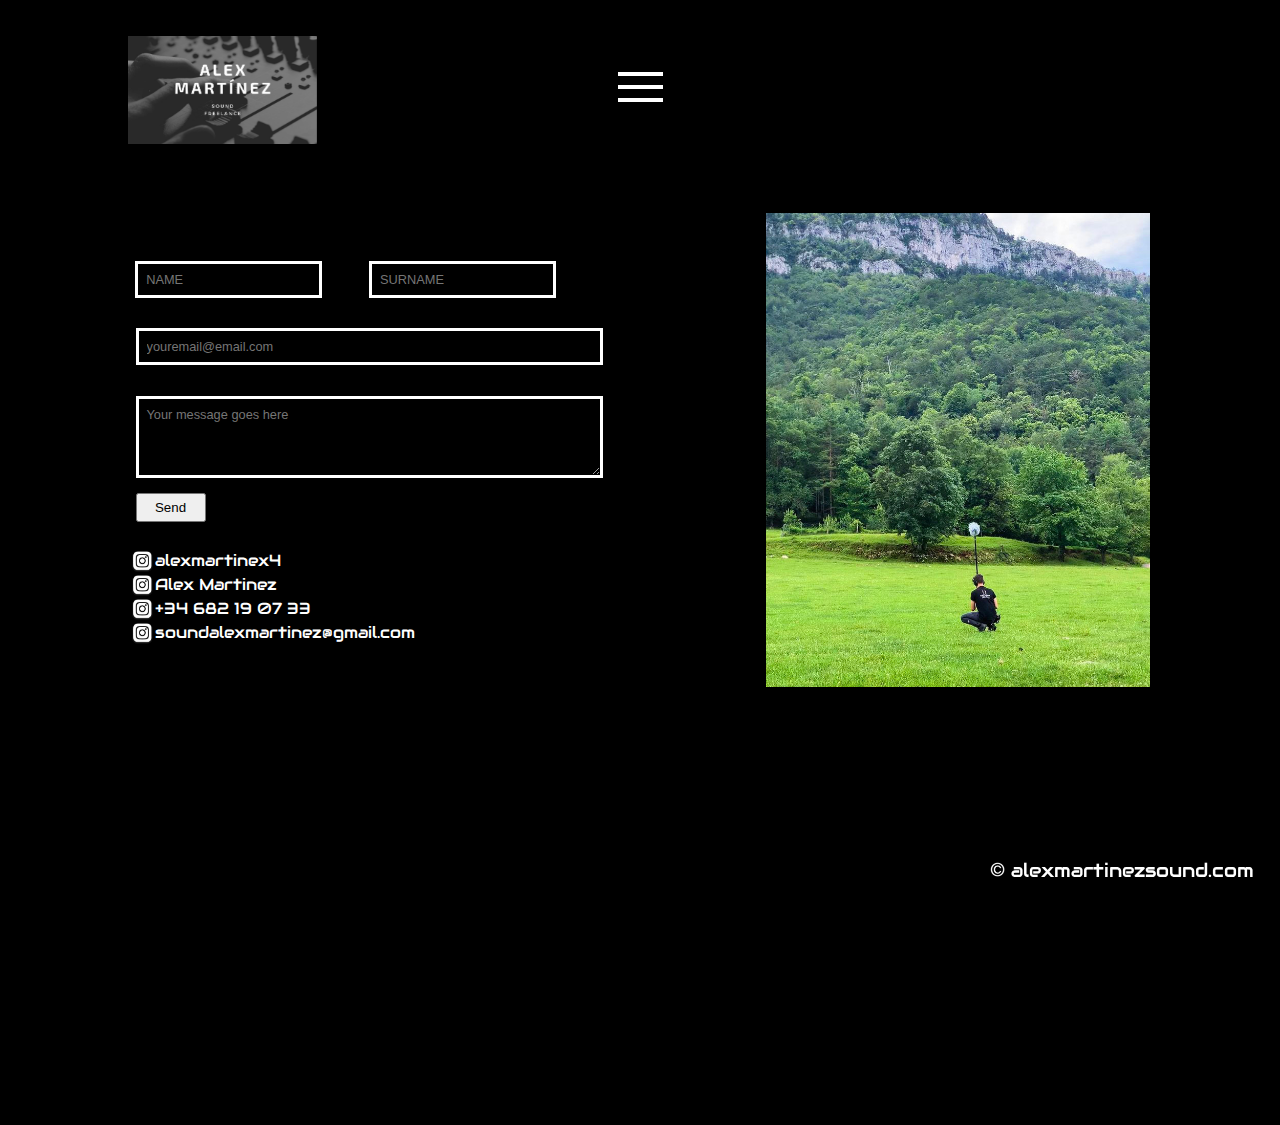
==== contact/index.html @ 27ca423d "favicon and c" ====
<!DOCTYPE html>
<html lang="en">

<head>
    <title>Alex Martinez Sound</title>

    <meta name="description" content="Portfolio page of Alex Martínez">
    <meta http-equiv="X-UA-Compatible" content="IE=edge">
    <meta name="viewport" content="width=device-width,initial-scale=1">
    <meta name="apple-mobile-web-app-title" content="Alex Martínez Sound">
    <meta name="keywords" content="portfolio, design, diseño, graphic design, diseño grafico, audiovisuales">
    <meta name="author" content="Clara Gubau">
    <link rel="stylesheet" href="../style/style.css" type="text/css">
    <link rel="stylesheet" href="contact.css" type="text/css">

    <link rel="apple-touch-icon" sizes="57x57" href="../favicon/apple-icon-57x57.png">
    <link rel="apple-touch-icon" sizes="60x60" href="../favicon/apple-icon-60x60.png">
    <link rel="apple-touch-icon" sizes="72x72" href="../favicon/apple-icon-72x72.png">
    <link rel="apple-touch-icon" sizes="76x76" href="../favicon/apple-icon-76x76.png">
    <link rel="apple-touch-icon" sizes="114x114" href="../favicon/apple-icon-114x114.png">
    <link rel="apple-touch-icon" sizes="120x120" href="../favicon/apple-icon-120x120.png">
    <link rel="apple-touch-icon" sizes="144x144" href="../favicon/apple-icon-144x144.png">
    <link rel="apple-touch-icon" sizes="152x152" href="../favicon/apple-icon-152x152.png">
    <link rel="apple-touch-icon" sizes="180x180" href="../favicon/apple-icon-180x180.png">
    <link rel="icon" type="image/png" sizes="192x192" href="../favicon/android-icon-192x192.png">
    <link rel="icon" type="image/png" sizes="32x32" href="/favicon-32x32.png">
    <link rel="icon" type="image/png" sizes="96x96" href="/favicon-96x96.png">
    <link rel="icon" type="image/png" sizes="16x16" href="/favicon-16x16.png">
    <link rel="manifest" href="/manifest.json">
    <meta name="msapplication-TileColor" content="#ffffff">
    <meta name="msapplication-TileImage" content="/ms-icon-144x144.png">
    <meta name="theme-color" content="#ffffff">

</head>

<body>
    <input type="checkbox" class="openSidebarMenu" id="openSidebarMenu">
    <label for="openSidebarMenu" class="sidebarIconToggle">
        <div class="spinner diagonal part-1"></div>
        <div class="spinner horizontal"></div>
        <div class="spinner diagonal part-2"></div>
    </label>
    <div id="sidebarMenu">
        <ul class="sidebarMenuInner">
            <li style="margin-top: 15vh;"> <a href="../">HOME</a></li>
            <li><a href="../services/">SERVICES</a></li>
            <li><a href="../live/">LIVE</a></li>
            <li><a href="../stages/">STAGES </a></li>
            <li><a href="../contact/">CONTACT</a></li>
        </ul>
    </div>
    <a href="../">
        <img src="../style/images/logo_prov.jpg" alt="logo alex martinez" class="index-logo">
    </a>
    <div class="index-contact">
        <a href="../contact/">
            <img src="../style/images/c.png" alt="c img" class="c-image">
            alexmartinezsound.com</a>
    </div>
    <div class="contact-background"></div>


    <div class="contact-central">
        <form action="https://formspree.io/f/xknpeypp" method="POST">
            <div class="contact-form">
                <div class="contact-names">
                    <label class="prova"><input class="contact-name-box" style="margin-right: 2%;" type="text" name="name"
                            placeholder="NAME"></label>
                    <label class="prova"><input class="contact-name-box" style="margin-left: 2%;" type="text" name="surname"
                            placeholder="SURNAME"></label>
                </div>
                <br>
                <label><input class="contact-mail" type="email" name="_replyto"
                        placeholder="youremail@email.com"></label>
                <br>
                <label>
                    <textarea name="message" rows="4" placeholder="Your message goes here" class="contact-message"
                        type="text"></textarea></label>
                <button type="submit" class="contact-button">Send</button>
                <br>
                <div class="contact-info">
                    <div class="column">
                        <a class="contact-info-links" target="_blank"
                            href="https://instagram.com/alexmartinez4?igshid=10i65me146dnm">
                            <img src="images/iglogo.png" alt="instagram logo" class="contact-info-img">
                            alexmartinex4
                        </a>
                    </div>
                    <div class="column">
                        <a class="contact-info-links" target="_blank"
                            href="https://www.linkedin.com/in/alex-martinez-4169527b">
                            <img src="images/iglogo.png" alt="instagram logo" class="contact-info-img">
                            Alex Martinez
                        </a>
                    </div>
                    <div class="column">
                        <a class="contact-info-links" href="tel:+34 682 19 07 33">
                            <img src="images/iglogo.png" alt="instagram logo" class="contact-info-img">
                            +34 682 19 07 33
                        </a>
                    </div>
                    <div class="column">
                        <a class="contact-info-links" target="_blank" href="mailto:soundalexmartinez@gmail.com">
                            <img src="images/iglogo.png" alt="instagram logo" class="contact-info-img">
                            soundalexmartinez@gmail.com
                        </a>
                    </div>
                </div>
            </div>
        </form>
        <img src="images/contact_latera.jpeg" class="contact-lateral-img" alt="contact lateral image">
    </div>


</body>
---- style/style.css ----
html {
  height: 100%;
  width: 100%;
  font-family: AudioWide, sans-serif;
}
body {
  height: 100%;
  width: 100%;
  margin: 0 0 0 0;
  min-height: 100%;
  /* max-height: min-content; */
  /* overflow: hidden; */
  font-family: AudioWide, sans-serif;
  position: absolute;
}

@font-face {
  font-family: "AudioWide";
  src: local("AudioWide"),
    url("./Audiowide-Regular.ttf") format("truetype");
}

.index-background {
  height: 100%;
  width: 100%;
  background-image: url("images/portada.png");
  background-repeat: no-repeat;
  background-position: center;
  background-size: cover;
  z-index: -5;
  top: 0;
  position: absolute;
}

.index-contact {
  text-align: right;
  font-size: 1.5vw;
  color: white;
  bottom: 2%;
  right: 2%;
  position: fixed;
}
.index-contact a{
  text-decoration: none;
  text-transform: none;
  color: white;
}

.index-logo {
  position: fixed;
  top: 4%;
  left: 10%;
  height: 12%;
  width: auto;
}

.c-image{
  height: 15px;
  width: 15px;

}

.mainInner div {
  display: table-cell;
  vertical-align: middle;
  font-size: 3em;
  font-weight: bold;
  letter-spacing: 1.25px;
}
#sidebarMenu {
  height: 100%;
  position: absolute;
  left: 0;
  width: 100%;
  top: 0;
  text-align: center;
  transform: translateX(-100%);
  background: black;
  z-index: 1;
}
.sidebarMenuInner{
  padding-inline-start: 0%;
}

.sidebarMenuInner li {
  list-style: none;
  color: #fff;
  font-weight: bold;
  padding: 1.5%;
}
.sidebarMenuInner li span {
  color: rgba(255, 255, 255, 0.5);
}
.sidebarMenuInner li a {
  color: #fff;
  font-weight: bold;
  text-decoration: none;
  font-size: 3vh;
  align-items: center;
}

input[type="checkbox"]:checked ~ #sidebarMenu {
  transform: translateX(0);
}

input[type="checkbox"] {
  transition: all 0.3s;
  box-sizing: border-box;
  display: none;
}
.sidebarIconToggle {
  transition: all 0.3s;
  box-sizing: border-box;
  cursor: pointer;
  position: fixed;
  z-index: 99;
  margin-left: auto;
  margin-right: auto;
  height: 30px;
  width: 45px;
  left: 0;
  right: 0;
  top: 8%;
}
.spinner {
  transition: all 0.3s;
  box-sizing: border-box;
  position: absolute;
  height: 4px;
  width: 100%;
  background-color: #fff;
}
.horizontal {
  transition: all 0.3s;
  box-sizing: border-box;
  position: relative;
  float: left;
  margin-top: 9px;
}
.diagonal.part-1 {
  position: relative;
  transition: all 0.3s;
  box-sizing: border-box;
  float: left;
}
.diagonal.part-2 {
  transition: all 0.3s;
  box-sizing: border-box;
  position: relative;
  float: left;
  margin-top: 9px;
}
input[type="checkbox"]:checked ~ .sidebarIconToggle > .horizontal {
  transition: all 0.3s;
  box-sizing: border-box;
  opacity: 0;
}
input[type="checkbox"]:checked ~ .sidebarIconToggle > .diagonal.part-1 {
  transition: all 0.3s;
  box-sizing: border-box;
  transform: rotate(135deg);
  margin-top: 15px;
}
input[type="checkbox"]:checked ~ .sidebarIconToggle > .diagonal.part-2 {
  transition: all 0.3s;
  box-sizing: border-box;
  transform: rotate(-135deg);
  margin-top: -15px;
}
---- contact/contact.css ----
.contact-background {
  height: 125%;
  width: 100%;
  background-color: black;
  z-index: -5;
  top: 0;
  position: absolute;
}

.contact-central {
  display: flex;
  justify-content: space-around;
  align-items: center;
  flex-direction: row;
  height: 100%;
  width: 100%;
  background-color: black;
}
@media screen and (max-width: 600px) {
  .contact-central {
    flex-direction: column;
    align-items: center;
    justify-content: center;
  }
}
.contact-form {
  display: flex;
  flex-direction: column;
  justify-content: space-between;
  width: 125%;
}

@media screen and (max-width: 600px) {
  .contact-form {
    margin-top: 80%;
  }
}
.contact-names {
  display: flex;
  flex-direction: row;
  justify-content: space-between;
}

.prova{
  width: 100%;
}

.contact-name-box {
  background-color: transparent;
  color: black;
  box-sizing: border-box;
  border: 3px solid white;
  padding: 8px;
  font-size: 1vw;
  margin: 2%;
}

.contact-mail {
  background-color: transparent;
  color: black;
  box-sizing: border-box;
  border: 3px solid white;
  padding: 8px;
  font-size: 1vw;
  margin: 5px;
  width: 100%;
}

.contact-message {
  background-color: transparent;
  color: black;
  box-sizing: border-box;
  border: 3px solid white;
  padding: 8px;
  font-size: 1vw;
  margin: 5px;
  width: 100%;
  font-family: sans-serif;
}

.contact-button {
  width: 15%;
  margin: 5px;
  padding: 5px;
}

.contact-lateral-img {
  height: auto;
  width: 30%;
}
@media screen and (max-width: 600px) {
  .contact-lateral-img {
    height: auto;
    width: 70%;
    padding: 10%;
  }
}
.contact-info {
  display: flex;
  flex-direction: column;
}
.contact-info-links {
  color: white;
  text-decoration: none;
  display: flex;
  align-items: center;
}
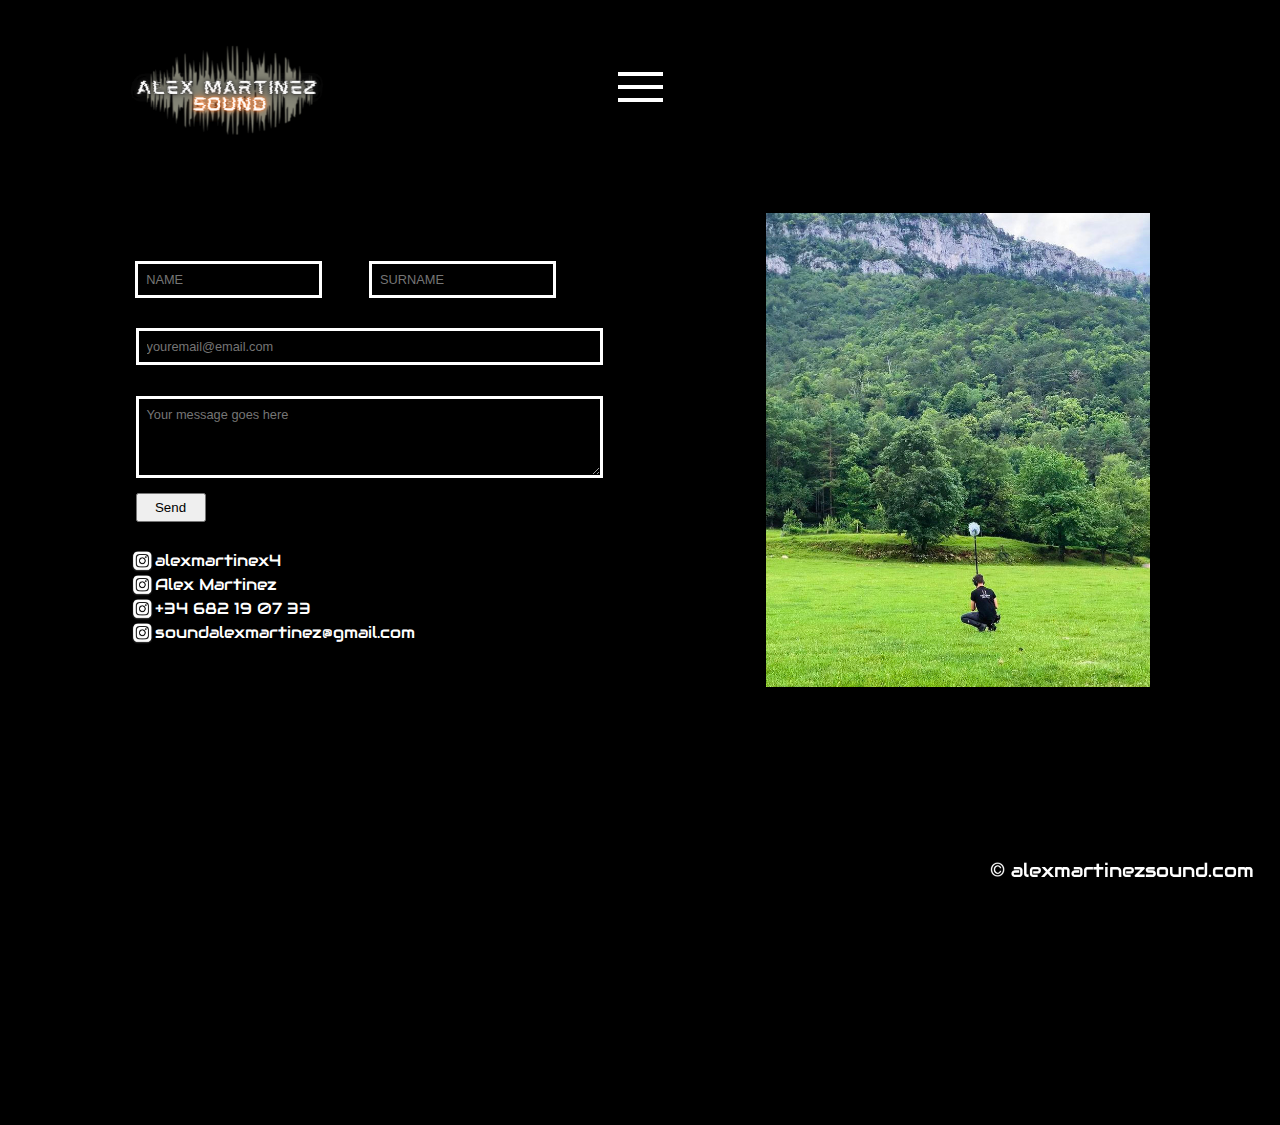
==== commit c14593d4: "changing favicon and logo" ====
--- a/contact/index.html
+++ b/contact/index.html
@@ -50,7 +50,7 @@
         </ul>
     </div>
     <a href="../">
-        <img src="../style/images/logo_prov.jpg" alt="logo alex martinez" class="index-logo">
+        <img src="../style/images/logo_prov.png" alt="logo alex martinez" class="index-logo">
     </a>
     <div class="index-contact">
         <a href="../contact/">
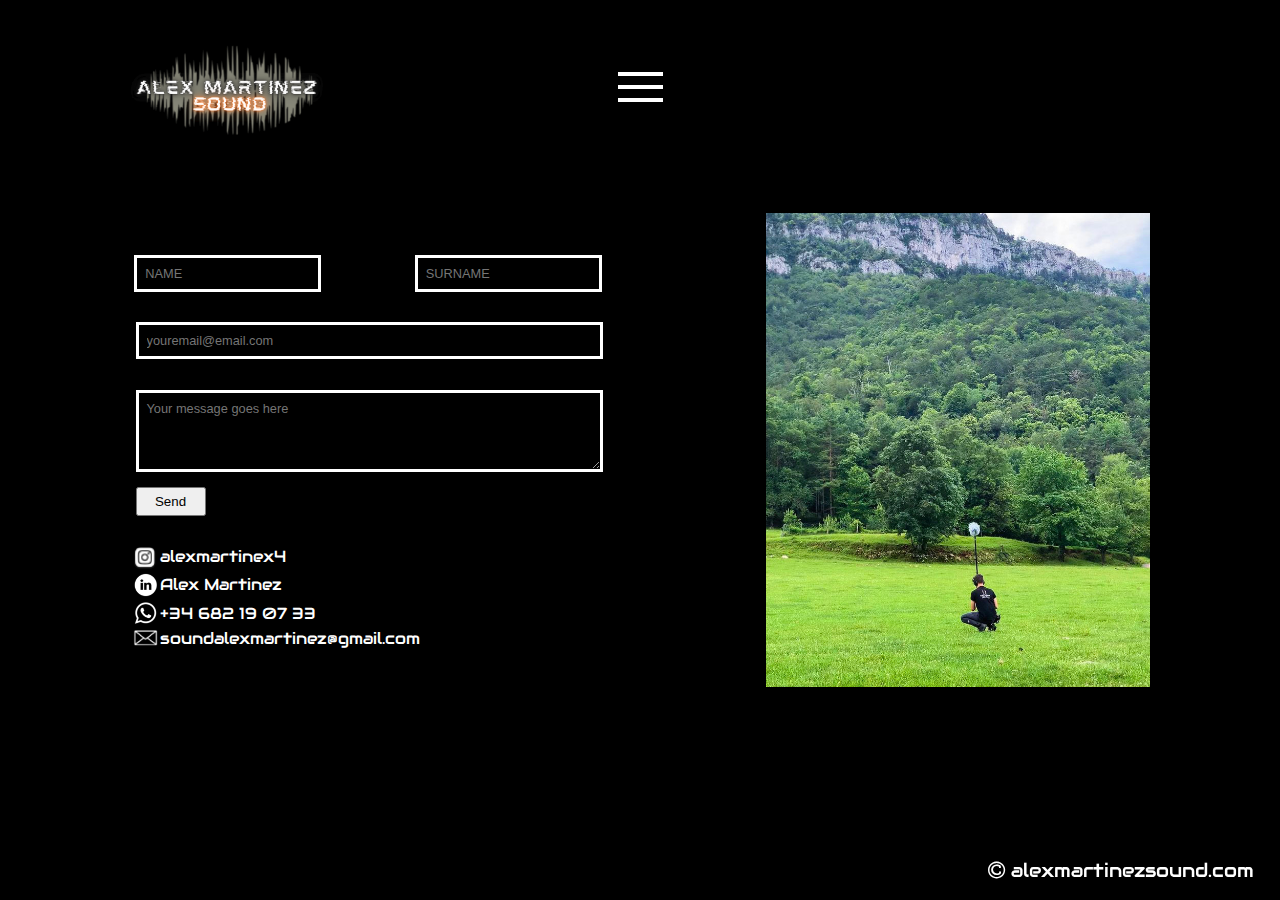
==== commit c268ba7c: "some changes" ====
--- a/contact/index.html
+++ b/contact/index.html
@@ -30,7 +30,7 @@
     <meta name="msapplication-TileColor" content="#ffffff">
     <meta name="msapplication-TileImage" content="/ms-icon-144x144.png">
     <meta name="theme-color" content="#ffffff">
-
+    <link rel="stylesheet" href="https://cdnjs.cloudflare.com/ajax/libs/font-awesome/4.7.0/css/font-awesome.min.css">
 </head>
 
 <body>
@@ -54,7 +54,7 @@
     </a>
     <div class="index-contact">
         <a href="../contact/">
-            <img src="../style/images/c.png" alt="c img" class="c-image">
+            <i class="fa fa-copyright" style="color:white; font-size: 20px;"></i>
             alexmartinezsound.com</a>
     </div>
     <div class="contact-background"></div>
@@ -89,19 +89,19 @@
                     <div class="column">
                         <a class="contact-info-links" target="_blank"
                             href="https://www.linkedin.com/in/alex-martinez-4169527b">
-                            <img src="images/iglogo.png" alt="instagram logo" class="contact-info-img">
+                            <img src="images/linkedinlogo.png" alt="instagram logo" class="contact-info-img">
                             Alex Martinez
                         </a>
                     </div>
                     <div class="column">
                         <a class="contact-info-links" href="tel:+34 682 19 07 33">
-                            <img src="images/iglogo.png" alt="instagram logo" class="contact-info-img">
+                            <img src="images/whatsapplogo.png" alt="instagram logo" class="contact-info-img">
                             +34 682 19 07 33
                         </a>
                     </div>
                     <div class="column">
                         <a class="contact-info-links" target="_blank" href="mailto:soundalexmartinez@gmail.com">
-                            <img src="images/iglogo.png" alt="instagram logo" class="contact-info-img">
+                            <img src="images/maillogo.png" alt="instagram logo" class="contact-info-img">
                             soundalexmartinez@gmail.com
                         </a>
                     </div>
--- a/style/style.css
+++ b/style/style.css
@@ -57,7 +57,6 @@
 .c-image{
   height: 15px;
   width: 15px;
-
 }
 
 .mainInner div {
--- a/contact/contact.css
+++ b/contact/contact.css
@@ -1,5 +1,5 @@
 .contact-background {
-  height: 125%;
+  height: 100vh;
   width: 100%;
   background-color: black;
   z-index: -5;
@@ -17,6 +17,9 @@
   background-color: black;
 }
 @media screen and (max-width: 600px) {
+  .contact-background{
+    height: 125vh;
+  }
   .contact-central {
     flex-direction: column;
     align-items: center;
@@ -32,7 +35,8 @@
 
 @media screen and (max-width: 600px) {
   .contact-form {
-    margin-top: 80%;
+    margin-top: 45vh;
+    width: 95%;
   }
 }
 .contact-names {
@@ -41,8 +45,9 @@
   justify-content: space-between;
 }
 
-.prova{
-  width: 100%;
+@media screen and (max-width: 600px) {
+  .contact-names{
+  }
 }
 
 .contact-name-box {
@@ -82,8 +87,13 @@
   width: 15%;
   margin: 5px;
   padding: 5px;
+  color: black;
 }
-
+.contact-info-img{
+  width: 25px;
+  height: auto;
+  margin: 2px;
+}
 .contact-lateral-img {
   height: auto;
   width: 30%;
@@ -103,5 +113,6 @@
   color: white;
   text-decoration: none;
   display: flex;
+  width: fit-content;
   align-items: center;
 }
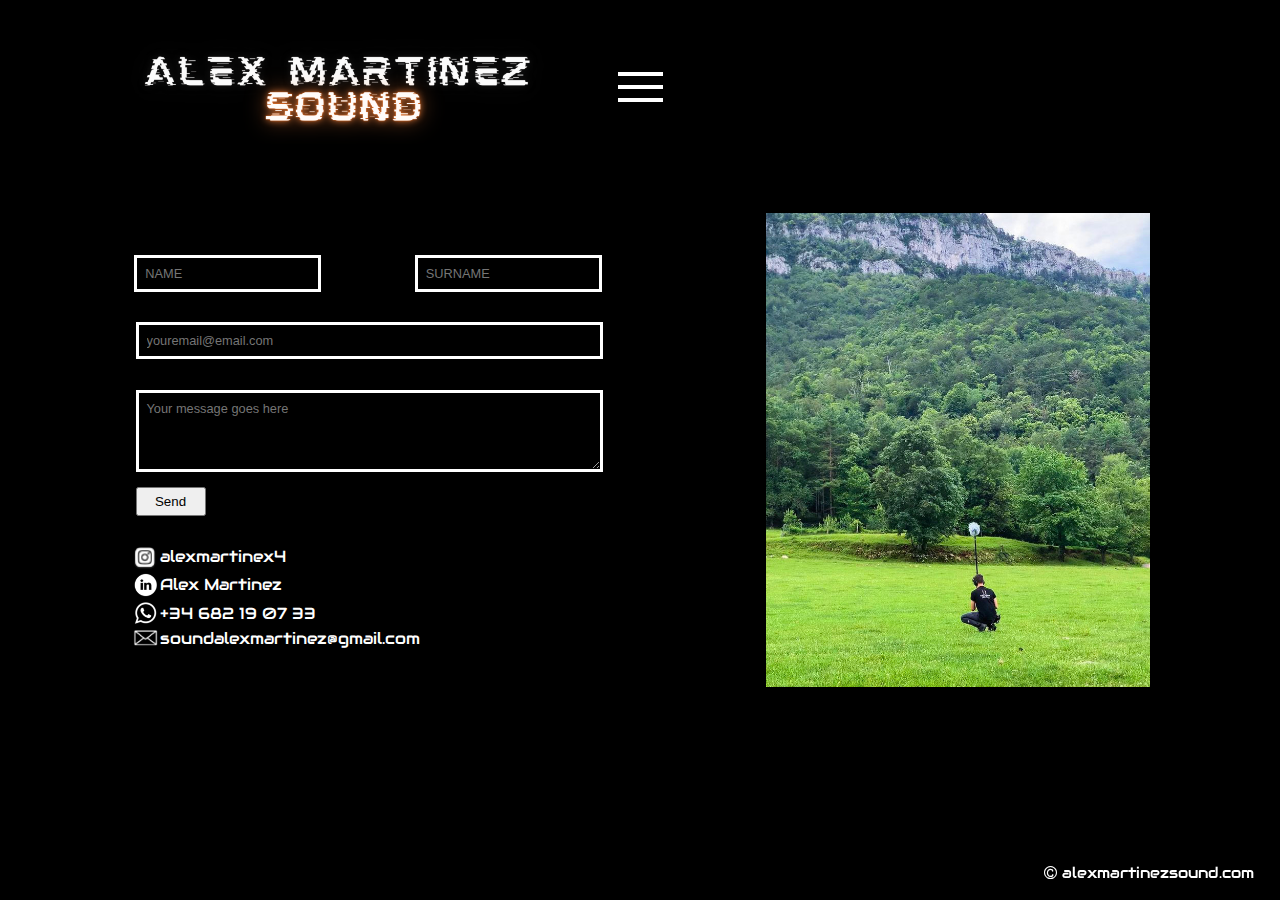
==== commit 422f2ed1: "more changes" ====
--- a/contact/index.html
+++ b/contact/index.html
@@ -50,11 +50,11 @@
         </ul>
     </div>
     <a href="../">
-        <img src="../style/images/logo_prov.png" alt="logo alex martinez" class="index-logo">
+        <img src="../style/images/AlexLogo.png" alt="logo alex martinez" class="index-logo">
     </a>
     <div class="index-contact">
         <a href="../contact/">
-            <i class="fa fa-copyright" style="color:white; font-size: 20px;"></i>
+            <i class="fa fa-copyright" style="color:white; font-size: 1.15vw;"></i>
             alexmartinezsound.com</a>
     </div>
     <div class="contact-background"></div>
--- a/style/style.css
+++ b/style/style.css
@@ -2,6 +2,7 @@
   height: 100%;
   width: 100%;
   font-family: AudioWide, sans-serif;
+  background-color: black;
 }
 body {
   height: 100%;
@@ -34,7 +35,7 @@
 
 .index-contact {
   text-align: right;
-  font-size: 1.5vw;
+  font-size: 1.15vw;
   color: white;
   bottom: 2%;
   right: 2%;
@@ -53,10 +54,10 @@
   height: 12%;
   width: auto;
 }
-
-.c-image{
-  height: 15px;
-  width: 15px;
+@media screen and (max-width: 600px) {
+  .index-logo{
+    height: 7.5%;
+  }
 }
 
 .mainInner div {
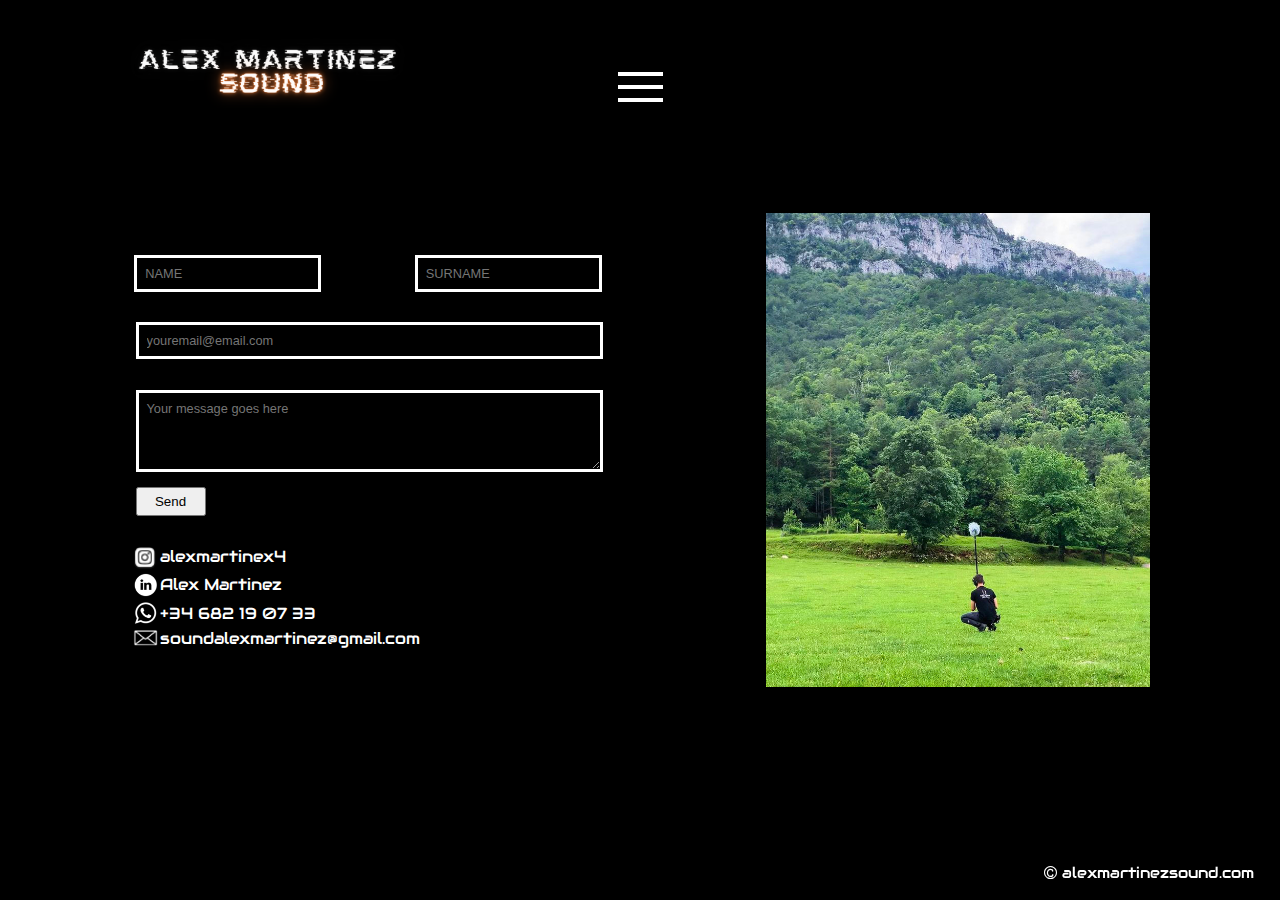
==== commit db53c9e0: "fixing logo" ====
--- a/contact/index.html
+++ b/contact/index.html
@@ -54,7 +54,7 @@
     </a>
     <div class="index-contact">
         <a href="../contact/">
-            <i class="fa fa-copyright" style="color:white; font-size: 1.15vw;"></i>
+            <i class="fa fa-copyright" class="index-copyright"></i>
             alexmartinezsound.com</a>
     </div>
     <div class="contact-background"></div>
--- a/style/style.css
+++ b/style/style.css
@@ -41,6 +41,18 @@
   right: 2%;
   position: fixed;
 }
+.index-copyright{
+  color:white; 
+  font-size: 1.15vw;
+}
+@media screen and (max-width: 600px) {
+  .index-contact{
+    font-size: 2.5vw;
+  }
+  .index-copyright{
+    font-size: 2.5vw;
+  }
+}
 .index-contact a{
   text-decoration: none;
   text-transform: none;
@@ -51,12 +63,12 @@
   position: fixed;
   top: 4%;
   left: 10%;
-  height: 12%;
+  height: 8%;
   width: auto;
 }
 @media screen and (max-width: 600px) {
   .index-logo{
-    height: 7.5%;
+    height: 4%;
   }
 }
 
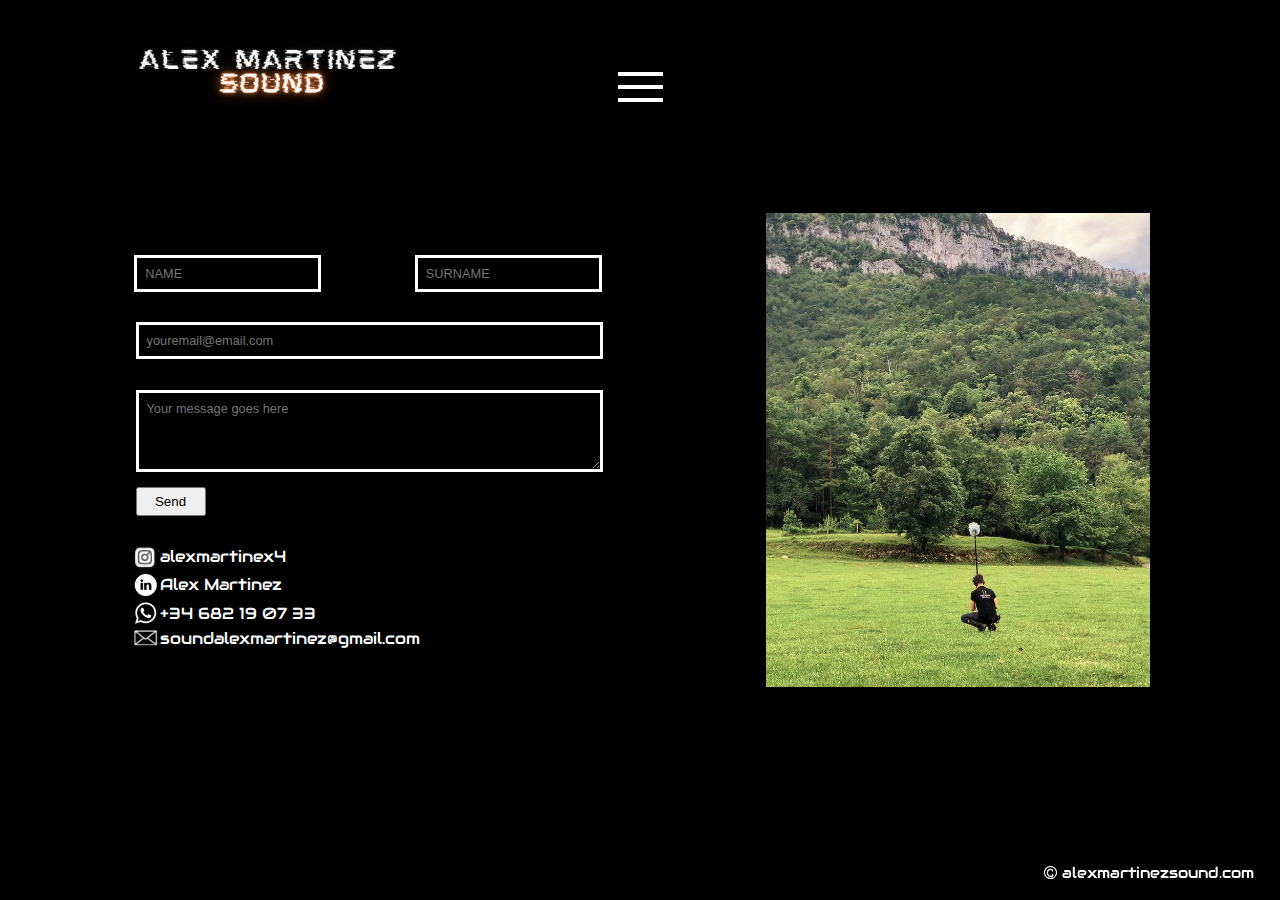
==== commit 31def590: "more changes contact" ====
--- a/contact/index.html
+++ b/contact/index.html
@@ -64,9 +64,9 @@
         <form action="https://formspree.io/f/xknpeypp" method="POST">
             <div class="contact-form">
                 <div class="contact-names">
-                    <label class="prova"><input class="contact-name-box" style="margin-right: 2%;" type="text" name="name"
+                    <label><input class="contact-name-box" style="margin-right: 2%;" type="text" name="name"
                             placeholder="NAME"></label>
-                    <label class="prova"><input class="contact-name-box" style="margin-left: 2%;" type="text" name="surname"
+                    <label><input class="contact-name-box" style="margin-left: 2%;" type="text" name="surname"
                             placeholder="SURNAME"></label>
                 </div>
                 <br>
--- a/contact/contact.css
+++ b/contact/contact.css
@@ -45,11 +45,6 @@
   justify-content: space-between;
 }
 
-@media screen and (max-width: 600px) {
-  .contact-names{
-  }
-}
-
 .contact-name-box {
   background-color: transparent;
   color: black;
@@ -58,11 +53,20 @@
   padding: 8px;
   font-size: 1vw;
   margin: 2%;
+  color: white;
+}
+@media screen and (max-width: 600px) {
+  .contact-names{
+    justify-content: center;
+  }
+  .contact-name-box{
+    width: 100%;
+  }
 }
 
 .contact-mail {
   background-color: transparent;
-  color: black;
+  color: white;
   box-sizing: border-box;
   border: 3px solid white;
   padding: 8px;
@@ -73,7 +77,7 @@
 
 .contact-message {
   background-color: transparent;
-  color: black;
+  color: white;
   box-sizing: border-box;
   border: 3px solid white;
   padding: 8px;
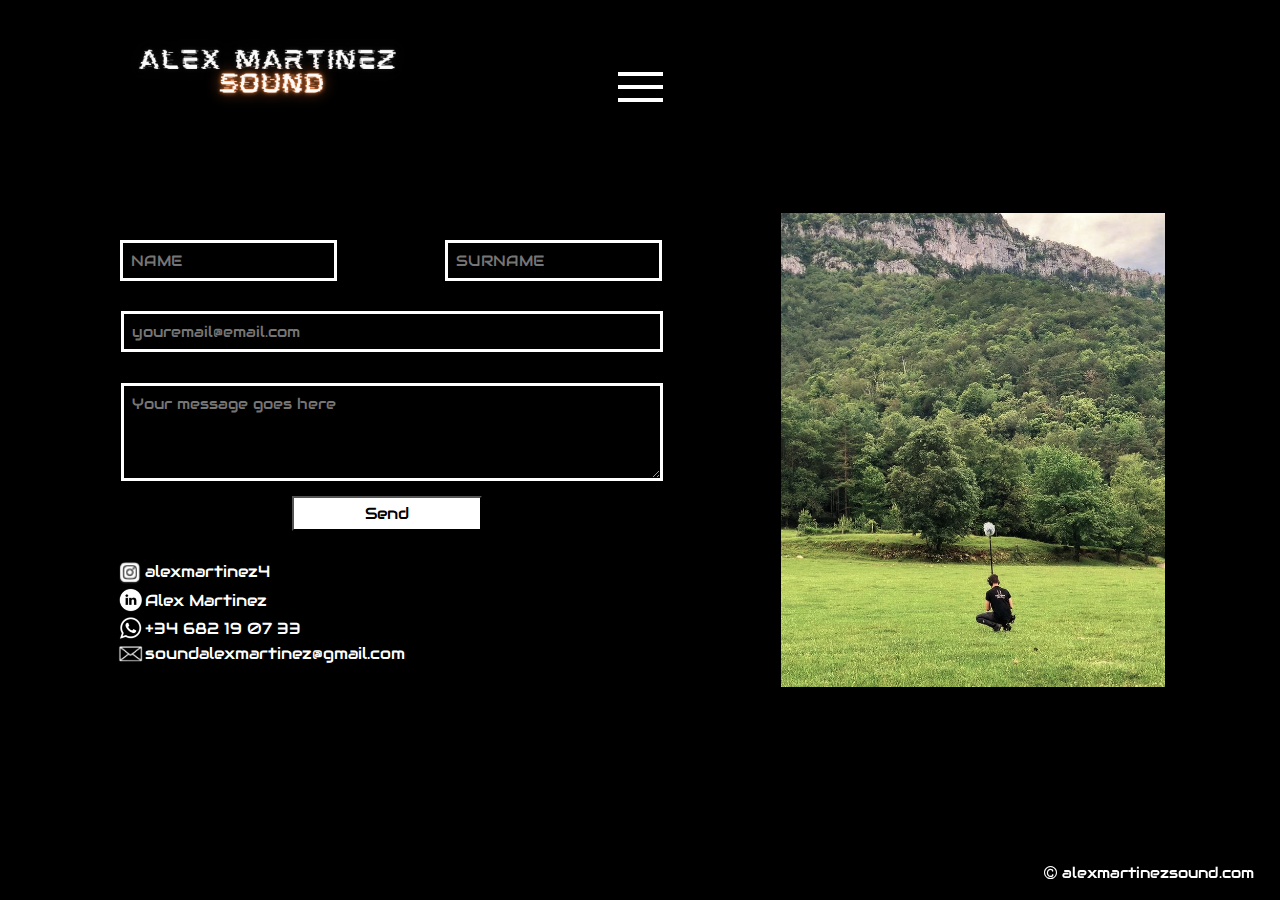
==== commit abc93427: "last changes contact and logo" ====
--- a/contact/index.html
+++ b/contact/index.html
@@ -83,7 +83,7 @@
                         <a class="contact-info-links" target="_blank"
                             href="https://instagram.com/alexmartinez4?igshid=10i65me146dnm">
                             <img src="images/iglogo.png" alt="instagram logo" class="contact-info-img">
-                            alexmartinex4
+                            alexmartinez4
                         </a>
                     </div>
                     <div class="column">
--- a/style/style.css
+++ b/style/style.css
@@ -17,8 +17,7 @@
 
 @font-face {
   font-family: "AudioWide";
-  src: local("AudioWide"),
-    url("./Audiowide-Regular.ttf") format("truetype");
+  src: local("AudioWide"), url("./Audiowide-Regular.ttf") format("truetype");
 }
 
 .index-background {
@@ -41,19 +40,19 @@
   right: 2%;
   position: fixed;
 }
-.index-copyright{
-  color:white; 
+.index-copyright {
+  color: white;
   font-size: 1.15vw;
 }
 @media screen and (max-width: 600px) {
-  .index-contact{
-    font-size: 2.5vw;
+  .index-contact {
+    font-size: 2.75vw;
   }
-  .index-copyright{
-    font-size: 2.5vw;
+  .index-copyright {
+    font-size: 2.75vw;
   }
 }
-.index-contact a{
+.index-contact a {
   text-decoration: none;
   text-transform: none;
   color: white;
@@ -67,8 +66,9 @@
   width: auto;
 }
 @media screen and (max-width: 600px) {
-  .index-logo{
-    height: 4%;
+  .index-logo {
+    height: 5%;
+    left: 5%;
   }
 }
 
@@ -90,7 +90,7 @@
   background: black;
   z-index: 1;
 }
-.sidebarMenuInner{
+.sidebarMenuInner {
   padding-inline-start: 0%;
 }
 
--- a/contact/contact.css
+++ b/contact/contact.css
@@ -17,7 +17,7 @@
   background-color: black;
 }
 @media screen and (max-width: 600px) {
-  .contact-background{
+  .contact-background {
     height: 125vh;
   }
   .contact-central {
@@ -31,11 +31,12 @@
   flex-direction: column;
   justify-content: space-between;
   width: 125%;
+  font-family: Audiowide;
 }
 
 @media screen and (max-width: 600px) {
   .contact-form {
-    margin-top: 45vh;
+    margin-top: 60vh;
     width: 95%;
   }
 }
@@ -51,16 +52,18 @@
   box-sizing: border-box;
   border: 3px solid white;
   padding: 8px;
-  font-size: 1vw;
+  font-size: 1.2vw;
   margin: 2%;
   color: white;
+  font-family: Audiowide;
 }
 @media screen and (max-width: 600px) {
-  .contact-names{
+  .contact-names {
     justify-content: center;
   }
-  .contact-name-box{
+  .contact-name-box {
     width: 100%;
+    font-size: 3vw;
   }
 }
 
@@ -70,9 +73,10 @@
   box-sizing: border-box;
   border: 3px solid white;
   padding: 8px;
-  font-size: 1vw;
+  font-size: 1.2vw;
   margin: 5px;
   width: 100%;
+  font-family: Audiowide;
 }
 
 .contact-message {
@@ -81,19 +85,40 @@
   box-sizing: border-box;
   border: 3px solid white;
   padding: 8px;
-  font-size: 1vw;
+  font-size: 1.2vw;
   margin: 5px;
   width: 100%;
-  font-family: sans-serif;
+  font-family: Audiowide;
 }
 
+@media screen and (max-width: 600px) {
+  .contact-mail {
+    font-size: 3vw;
+  }
+  .contact-message {
+    font-size: 3vw;
+  }
+}
 .contact-button {
-  width: 15%;
+  width: 35%;
   margin: 5px;
   padding: 5px;
   color: black;
+  background-color: white;
+  margin-left: auto;
+  margin-right: auto;
+  font-family: Audiowide;
+  font-size: 1.25vw;
 }
-.contact-info-img{
+
+@media screen and (max-width: 600px) {
+  .contact-button {
+    padding: 2px;
+    font-size: 3.5vw;
+  }
+}
+
+.contact-info-img {
   width: 25px;
   height: auto;
   margin: 2px;
